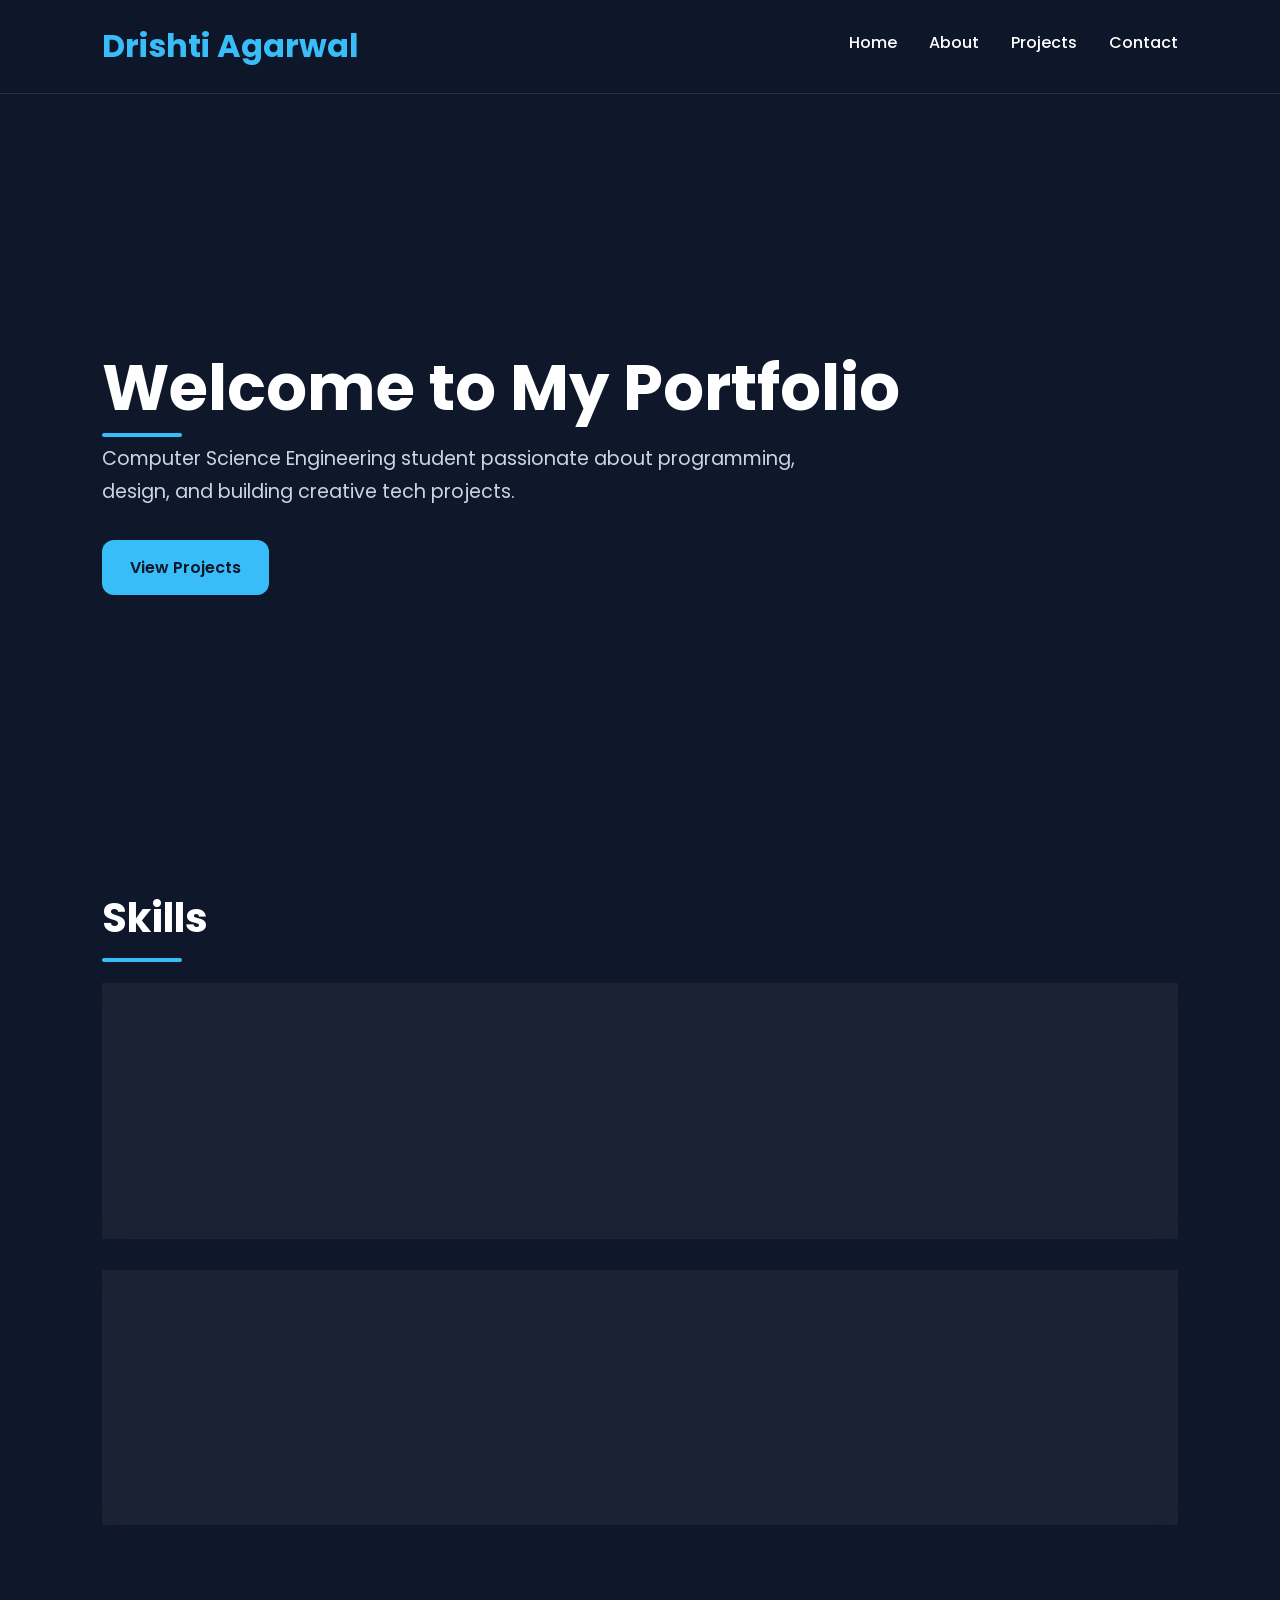
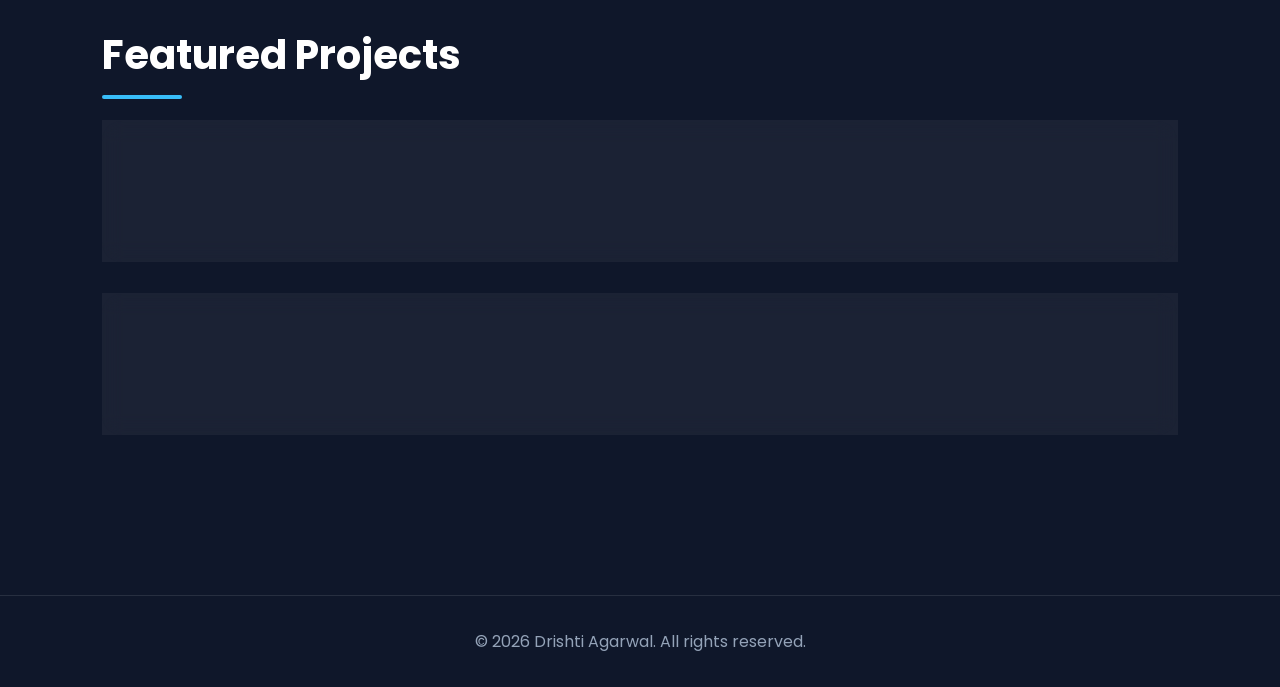
==== index.html @ 83ff3079 "Add files via upload" ====
<!DOCTYPE html>
<html lang="en">
<head>
  <meta charset="UTF-8" />
  <meta name="viewport" content="width=device-width, initial-scale=1.0" />

  <!-- SEO -->
  <title>Drishti Agarwal | Portfolio</title>
  <meta
    name="description"
    content="Personal portfolio website of Drishti Agarwal showcasing projects, skills, achievements, and contact information."
  />
  <meta
    name="keywords"
    content="portfolio, web developer, C programming, projects, student portfolio"
  />
  <meta name="author" content="Drishti Agarwal" />

  <!-- Open Graph -->
  <meta property="og:title" content="Drishti Agarwal Portfolio" />
  <meta
    property="og:description"
    content="Accessible and semantic portfolio website."
  />
  <meta property="og:type" content="website" />

  <link rel="stylesheet" href="style.css" />
</head>

<body>

  <!-- Skip Navigation -->
  <a class="skip-link" href="#main-content">Skip to main content</a>

  <!-- HEADER -->
  <header role="banner">
    <nav aria-label="Primary Navigation">
      <div class="logo">
        <h1>Drishti Agarwal</h1>
      </div>

      <ul class="nav-links">
        <li><a href="index.html" aria-current="page">Home</a></li>
        <li><a href="about.html">About</a></li>
        <li><a href="projects.html">Projects</a></li>
        <li><a href="contact.html">Contact</a></li>
      </ul>
    </nav>
  </header>

  <!-- MAIN -->
  <main id="main-content">

    <!-- HERO -->
    <section aria-labelledby="hero-heading">
      <h2 id="hero-heading">Welcome to My Portfolio</h2>

      <p>
        Computer Science Engineering student passionate about programming,
        design, and building creative tech projects.
      </p>

      <a href="projects.html" class="button">View Projects</a>
    </section>

    <!-- SKILLS -->
    <section aria-labelledby="skills-heading">
      <h2 id="skills-heading">Skills</h2>

      <article>
        <h3>Programming Languages</h3>
        <ul>
          <li>C</li>
          <li>C++</li>
          <li>Python</li>
          <li>Java</li>
        </ul>
      </article>

      <article>
        <h3>Tools & Technologies</h3>
        <ul>
          <li>Arduino</li>
          <li>HTML5</li>
          <li>CSS3</li>
          <li>Git & GitHub</li>
        </ul>
      </article>
    </section>

    <!-- FEATURED PROJECTS -->
    <section aria-labelledby="featured-projects-heading">
      <h2 id="featured-projects-heading">Featured Projects</h2>

      <article>
        <h3>Arduino Traffic Light Simulator</h3>
        <p>
          A simulation project using Arduino and LEDs to mimic real-world
          traffic control systems.
        </p>
      </article>

      <article>
        <h3>DC Motor Speed Controller</h3>
        <p>
          Built a PWM-based motor speed control system using Arduino.
        </p>
      </article>
    </section>

  </main>

  <!-- FOOTER -->
  <footer>
    <p>&copy; 2026 Drishti Agarwal. All rights reserved.</p>
  </footer>

</body>
</html>
---- style.css ----
/* =========================
MODERN PORTFOLIO CSS
========================= */

@import url('https://fonts.googleapis.com/css2?family=Poppins:wght@300;400;500;600;700&display=swap');

*{
    margin:0;
    padding:0;
    box-sizing:border-box;
}

html{
    scroll-behavior:smooth;
}

body{
    font-family:'Poppins',sans-serif;
    background:#0f172a;
    color:white;
    line-height:1.7;
}

/* SKIP LINK */
.skip-link{
    position:absolute;
    left:-999px;
    top:10px;
    background:white;
    color:black;
    padding:10px;
    z-index:1000;
}

.skip-link:focus{
    left:10px;
}

/* HEADER */
header{
    position:sticky;
    top:0;
    z-index:1000;
    background:rgba(15,23,42,0.95);
    backdrop-filter:blur(10px);
    border-bottom:1px solid rgba(255,255,255,0.1);
}

nav{
    display:flex;
    justify-content:space-between;
    align-items:center;
    padding:1.2rem 8%;
}

.logo h1{
    font-size:2rem;
    color:#38bdf8;
}

.nav-links{
    display:flex;
    gap:2rem;
    list-style:none;
}

.nav-links a{
    color:white;
    text-decoration:none;
    font-weight:500;
    transition:0.3s;
}

.nav-links a:hover,
.nav-links a:focus{
    color:#38bdf8;
}

/* MAIN */
main{
    padding:4rem 8%;
}

/* HERO SECTION */
section:first-child{
    min-height:70vh;
    display:flex;
    flex-direction:column;
    justify-content:center;
}

#hero-heading{
    font-size:4rem;
    margin-bottom:1rem;
    line-height:1.2;
}

section:first-child p{
    font-size:1.2rem;
    max-width:700px;
    color:#cbd5e1;
    margin-bottom:2rem;
}

/* BUTTON */
.button,
button{
    background:#38bdf8;
    color:#0f172a;
    border:none;
    padding:14px 28px;
    border-radius:12px;
    font-weight:600;
    text-decoration:none;
    width:fit-content;
    transition:0.3s;
    cursor:pointer;
}

.button:hover,
button:hover{
    transform:translateY(-3px);
    box-shadow:0 10px 25px rgba(56,189,248,0.4);
}

/* SECTION HEADINGS */
section{
    margin-bottom:6rem;
}

section h2{
    font-size:2.5rem;
    margin-bottom:2rem;
    position:relative;
}

section h2::after{
    content:'';
    width:80px;
    height:4px;
    background:#38bdf8;
    position:absolute;
    left:0;
    bottom:-10px;
    border-radius:10px;
}

/* CARDS */
article{
    background:rgba(255,255,255,0.05);
    border:1px solid rgba(255,255,255,0.08);
    padding:2rem;
    border-radius:20px;
    margin-bottom:2rem;
    transition:0.3s;
    backdrop-filter:blur(10px);
}

article:hover{
    transform:translateY(-8px);
    border-color:#38bdf8;
    box-shadow:0 15px 30px rgba(0,0,0,0.3);
}

article h3{
    margin-bottom:1rem;
    color:#38bdf8;
}

/* LISTS */
ul{
    padding-left:1.2rem;
}

li{
    margin-bottom:0.5rem;
}

/* FORM */
form{
    max-width:700px;
}

.form-group{
    margin-bottom:1.5rem;
}

label{
    display:block;
    margin-bottom:0.5rem;
    font-weight:500;
}

input,
textarea{
    width:100%;
    padding:14px;
    border-radius:12px;
    border:1px solid rgba(255,255,255,0.1);
    background:rgba(255,255,255,0.05);
    color:white;
    font-size:1rem;
}

input:focus,
textarea:focus{
    outline:none;
    border-color:#38bdf8;
    box-shadow:0 0 10px rgba(56,189,248,0.4);
}

/* FOOTER */
footer{
    text-align:center;
    padding:2rem;
    border-top:1px solid rgba(255,255,255,0.1);
    color:#94a3b8;
}

/* RESPONSIVE */
@media(max-width:768px){

    nav{
        flex-direction:column;
        gap:1rem;
    }

    .nav-links{
        flex-wrap:wrap;
        justify-content:center;
    }

    #hero-heading{
        font-size:2.5rem;
    }

    section h2{
        font-size:2rem;
    }
}
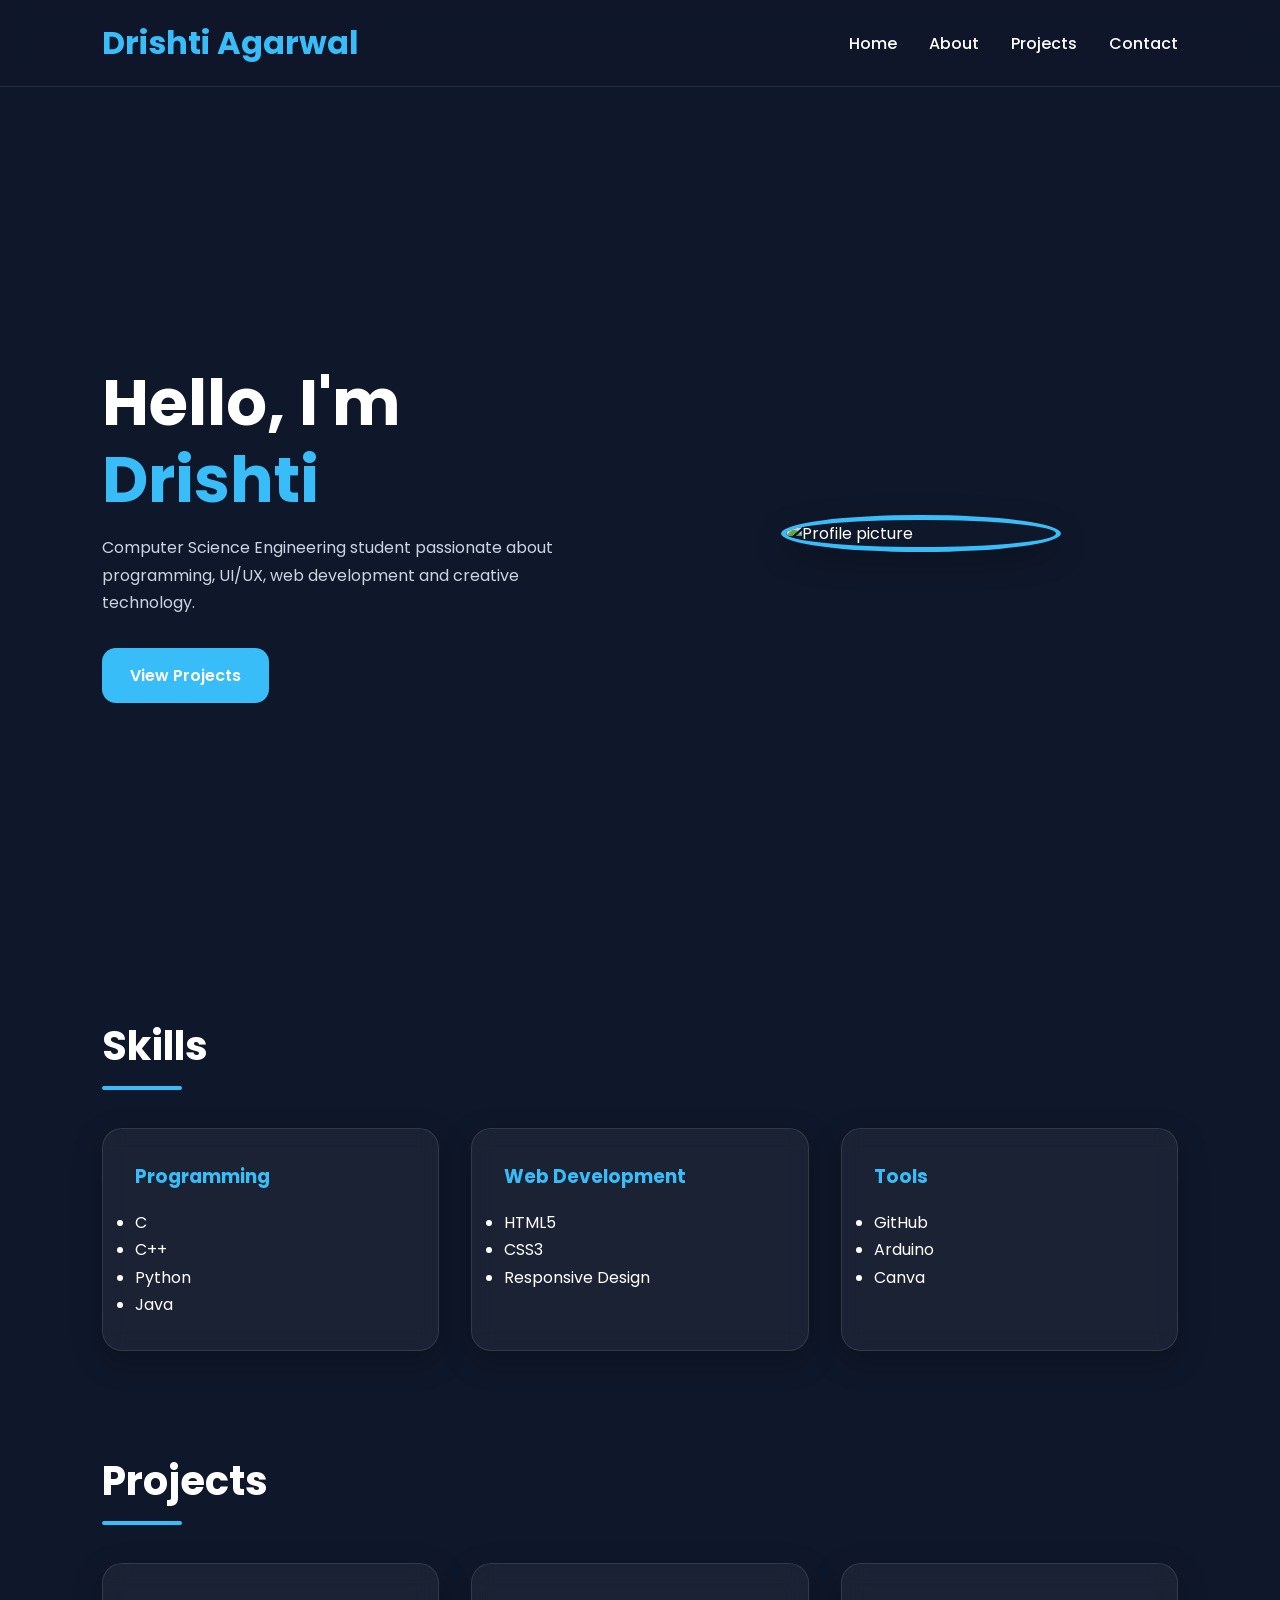
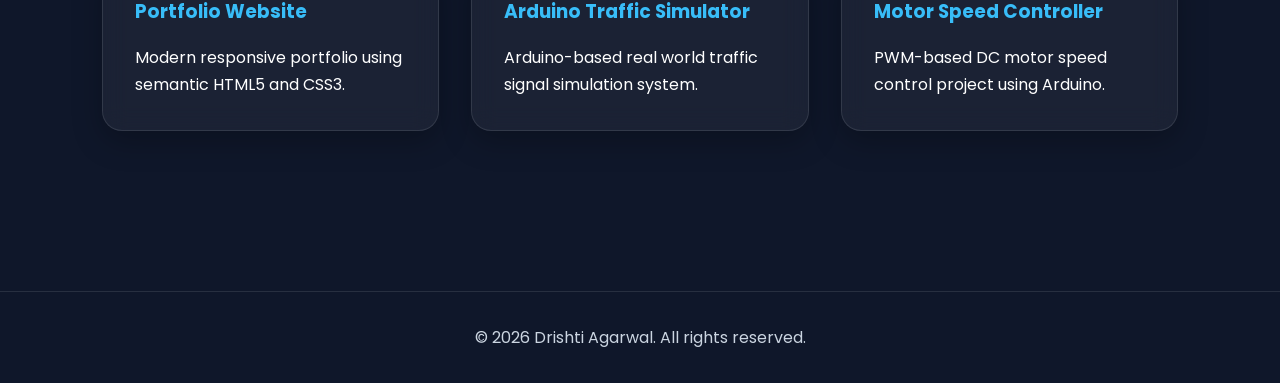
==== commit 14f2599c: "Add files via upload" ====
--- a/index.html
+++ b/index.html
@@ -27,7 +27,21 @@
 
   <link rel="stylesheet" href="style.css" />
 </head>
+<script>
 
+const toggleButton = document.createElement("button");
+
+toggleButton.innerText = "Toggle Theme";
+
+toggleButton.classList.add("theme-toggle");
+
+document.querySelector("nav").appendChild(toggleButton);
+
+toggleButton.addEventListener("click", () => {
+    document.body.classList.toggle("light-mode");
+});
+
+</script>
 <body>
 
   <!-- Skip Navigation -->
@@ -50,66 +64,109 @@
   </header>
 
   <!-- MAIN -->
-  <main id="main-content">
+ <main id="main-content">
 
     <!-- HERO -->
-    <section aria-labelledby="hero-heading">
-      <h2 id="hero-heading">Welcome to My Portfolio</h2>
+    <section class="hero">
 
-      <p>
-        Computer Science Engineering student passionate about programming,
-        design, and building creative tech projects.
-      </p>
+        <div class="hero-text">
+            <h2>Hello, I'm <span>Drishti</span></h2>
 
-      <a href="projects.html" class="button">View Projects</a>
+            <p>
+                Computer Science Engineering student passionate about
+                programming, UI/UX, web development and creative technology.
+            </p>
+
+            <a href="projects.html" class="button">
+                View Projects
+            </a>
+        </div>
+
+        <div class="hero-image">
+            <img src="https://via.placeholder.com/300"
+                 alt="Profile picture">
+        </div>
+
     </section>
 
     <!-- SKILLS -->
-    <section aria-labelledby="skills-heading">
-      <h2 id="skills-heading">Skills</h2>
+    <section>
 
-      <article>
-        <h3>Programming Languages</h3>
-        <ul>
-          <li>C</li>
-          <li>C++</li>
-          <li>Python</li>
-          <li>Java</li>
-        </ul>
-      </article>
+        <h2 class="section-title">Skills</h2>
 
-      <article>
-        <h3>Tools & Technologies</h3>
-        <ul>
-          <li>Arduino</li>
-          <li>HTML5</li>
-          <li>CSS3</li>
-          <li>Git & GitHub</li>
-        </ul>
-      </article>
+        <div class="skills-grid">
+
+            <article class="skill-card">
+                <h3>Programming</h3>
+
+                <ul>
+                    <li>C</li>
+                    <li>C++</li>
+                    <li>Python</li>
+                    <li>Java</li>
+                </ul>
+            </article>
+
+            <article class="skill-card">
+                <h3>Web Development</h3>
+
+                <ul>
+                    <li>HTML5</li>
+                    <li>CSS3</li>
+                    <li>Responsive Design</li>
+                </ul>
+            </article>
+
+            <article class="skill-card">
+                <h3>Tools</h3>
+
+                <ul>
+                    <li>GitHub</li>
+                    <li>Arduino</li>
+                    <li>Canva</li>
+                </ul>
+            </article>
+
+        </div>
+
     </section>
 
-    <!-- FEATURED PROJECTS -->
-    <section aria-labelledby="featured-projects-heading">
-      <h2 id="featured-projects-heading">Featured Projects</h2>
+    <!-- PROJECTS -->
+    <section>
 
-      <article>
-        <h3>Arduino Traffic Light Simulator</h3>
-        <p>
-          A simulation project using Arduino and LEDs to mimic real-world
-          traffic control systems.
-        </p>
-      </article>
+        <h2 class="section-title">Projects</h2>
 
-      <article>
-        <h3>DC Motor Speed Controller</h3>
-        <p>
-          Built a PWM-based motor speed control system using Arduino.
-        </p>
-      </article>
+        <div class="projects-grid">
+
+            <article class="project-card">
+                <h3>Portfolio Website</h3>
+
+                <p>
+                    Modern responsive portfolio using semantic HTML5 and CSS3.
+                </p>
+            </article>
+
+            <article class="project-card">
+                <h3>Arduino Traffic Simulator</h3>
+
+                <p>
+                    Arduino-based real world traffic signal simulation system.
+                </p>
+            </article>
+
+            <article class="project-card">
+                <h3>Motor Speed Controller</h3>
+
+                <p>
+                    PWM-based DC motor speed control project using Arduino.
+                </p>
+            </article>
+
+        </div>
+
     </section>
 
-  </main>
+</main>
 
   <!-- FOOTER -->
   <footer>
--- a/style.css
+++ b/style.css
@@ -1,9 +1,51 @@
-/* =========================
-MODERN PORTFOLIO CSS
-========================= */
-
-@import url('https://fonts.googleapis.com/css2?family=Poppins:wght@300;400;500;600;700&display=swap');
-
+/* ===================================
+ADVANCED RESPONSIVE PORTFOLIO CSS
+=================================== */
+
+/* GOOGLE FONT */
+@import url('https://fonts.googleapis.com/css2?family=Poppins:wght@300;400;500;600;700;800&display=swap');
+
+/* CSS VARIABLES */
+:root{
+
+    /* COLORS */
+    --bg-color:#0f172a;
+    --secondary-bg:#111827;
+    --card-bg:rgba(255,255,255,0.05);
+
+    --text-color:#ffffff;
+    --secondary-text:#cbd5e1;
+
+    --primary-color:#38bdf8;
+    --border-color:rgba(255,255,255,0.1);
+
+    /* SHADOW */
+    --shadow:0 10px 30px rgba(0,0,0,0.25);
+
+    /* BORDER */
+    --radius:20px;
+
+    /* TRANSITION */
+    --transition:0.3s ease;
+}
+
+/* LIGHT MODE */
+.light-mode{
+
+    --bg-color:#f8fafc;
+    --secondary-bg:#ffffff;
+    --card-bg:rgba(255,255,255,0.8);
+
+    --text-color:#0f172a;
+    --secondary-text:#334155;
+
+    --primary-color:#0284c7;
+    --border-color:rgba(0,0,0,0.08);
+
+    --shadow:0 10px 25px rgba(0,0,0,0.08);
+}
+
+/* RESET */
 *{
     margin:0;
     padding:0;
@@ -16,12 +58,13 @@
 
 body{
     font-family:'Poppins',sans-serif;
-    background:#0f172a;
-    color:white;
+    background:var(--bg-color);
+    color:var(--text-color);
     line-height:1.7;
-}
-
-/* SKIP LINK */
+    transition:var(--transition);
+}
+
+/* ACCESSIBILITY */
 .skip-link{
     position:absolute;
     left:-999px;
@@ -29,155 +72,255 @@
     background:white;
     color:black;
     padding:10px;
-    z-index:1000;
+    z-index:9999;
 }
 
 .skip-link:focus{
     left:10px;
 }
 
-/* HEADER */
+/* =====================
+HEADER
+===================== */
+
 header{
     position:sticky;
     top:0;
     z-index:1000;
-    background:rgba(15,23,42,0.95);
-    backdrop-filter:blur(10px);
-    border-bottom:1px solid rgba(255,255,255,0.1);
+    background:rgba(15,23,42,0.8);
+    backdrop-filter:blur(12px);
+    border-bottom:1px solid var(--border-color);
 }
 
 nav{
+
+    /* FLEXBOX */
     display:flex;
     justify-content:space-between;
     align-items:center;
-    padding:1.2rem 8%;
+
+    padding:1rem 6%;
 }
 
 .logo h1{
+    color:var(--primary-color);
     font-size:2rem;
-    color:#38bdf8;
+    font-weight:700;
 }
 
 .nav-links{
+    list-style:none;
+
+    /* FLEXBOX */
     display:flex;
     gap:2rem;
-    list-style:none;
 }
 
 .nav-links a{
+    color:var(--text-color);
+    text-decoration:none;
+    font-weight:500;
+    transition:var(--transition);
+    position:relative;
+}
+
+.nav-links a::after{
+    content:'';
+    position:absolute;
+    left:0;
+    bottom:-5px;
+    width:0%;
+    height:2px;
+    background:var(--primary-color);
+    transition:var(--transition);
+}
+
+.nav-links a:hover::after,
+.nav-links a:focus::after{
+    width:100%;
+}
+
+/* THEME BUTTON */
+.theme-toggle{
+    background:var(--primary-color);
+    color:white;
+    border:none;
+    padding:10px 18px;
+    border-radius:10px;
+    cursor:pointer;
+    font-weight:600;
+}
+
+/* =====================
+MAIN
+===================== */
+
+main{
+    padding:3rem 6%;
+}
+
+/* =====================
+HERO SECTION
+===================== */
+
+.hero{
+
+    /* CSS GRID */
+    display:grid;
+    grid-template-columns:1fr;
+    gap:3rem;
+    align-items:center;
+
+    min-height:85vh;
+}
+
+.hero-text h2{
+    font-size:3rem;
+    line-height:1.2;
+    margin-bottom:1rem;
+}
+
+.hero-text span{
+    color:var(--primary-color);
+}
+
+.hero-text p{
+    color:var(--secondary-text);
+    margin-bottom:2rem;
+    max-width:600px;
+}
+
+/* BUTTONS */
+.button{
+    display:inline-block;
+    padding:14px 28px;
+    background:var(--primary-color);
     color:white;
     text-decoration:none;
-    font-weight:500;
-    transition:0.3s;
-}
-
-.nav-links a:hover,
-.nav-links a:focus{
-    color:#38bdf8;
-}
-
-/* MAIN */
-main{
-    padding:4rem 8%;
-}
-
-/* HERO SECTION */
-section:first-child{
-    min-height:70vh;
+    border-radius:14px;
+    font-weight:600;
+    transition:var(--transition);
+}
+
+.button:hover{
+    transform:translateY(-5px);
+    box-shadow:0 15px 30px rgba(56,189,248,0.3);
+}
+
+/* HERO IMAGE */
+.hero-image{
+
+    /* FLEXBOX */
     display:flex;
-    flex-direction:column;
     justify-content:center;
 }
 
-#hero-heading{
-    font-size:4rem;
-    margin-bottom:1rem;
-    line-height:1.2;
-}
-
-section:first-child p{
-    font-size:1.2rem;
-    max-width:700px;
-    color:#cbd5e1;
-    margin-bottom:2rem;
-}
-
-/* BUTTON */
-.button,
-button{
-    background:#38bdf8;
-    color:#0f172a;
-    border:none;
-    padding:14px 28px;
-    border-radius:12px;
-    font-weight:600;
-    text-decoration:none;
-    width:fit-content;
-    transition:0.3s;
-    cursor:pointer;
-}
-
-.button:hover,
-button:hover{
-    transform:translateY(-3px);
-    box-shadow:0 10px 25px rgba(56,189,248,0.4);
-}
-
-/* SECTION HEADINGS */
+.hero-image img{
+    width:280px;
+    border-radius:50%;
+    border:5px solid var(--primary-color);
+    box-shadow:var(--shadow);
+}
+
+/* =====================
+SECTION STYLING
+===================== */
+
 section{
     margin-bottom:6rem;
 }
 
-section h2{
+.section-title{
     font-size:2.5rem;
-    margin-bottom:2rem;
+    margin-bottom:3rem;
     position:relative;
 }
 
-section h2::after{
+.section-title::after{
     content:'';
-    width:80px;
-    height:4px;
-    background:#38bdf8;
     position:absolute;
     left:0;
     bottom:-10px;
+    width:80px;
+    height:4px;
     border-radius:10px;
-}
-
-/* CARDS */
-article{
-    background:rgba(255,255,255,0.05);
-    border:1px solid rgba(255,255,255,0.08);
+    background:var(--primary-color);
+}
+
+/* =====================
+SKILLS GRID
+===================== */
+
+.skills-grid{
+
+    /* CSS GRID */
+    display:grid;
+    grid-template-columns:1fr;
+    gap:2rem;
+}
+
+.skill-card{
+    background:var(--card-bg);
+    border:1px solid var(--border-color);
+    backdrop-filter:blur(10px);
+
     padding:2rem;
-    border-radius:20px;
-    margin-bottom:2rem;
-    transition:0.3s;
-    backdrop-filter:blur(10px);
-}
-
-article:hover{
+    border-radius:var(--radius);
+
+    transition:var(--transition);
+
+    box-shadow:var(--shadow);
+}
+
+.skill-card:hover{
     transform:translateY(-8px);
-    border-color:#38bdf8;
-    box-shadow:0 15px 30px rgba(0,0,0,0.3);
-}
-
-article h3{
+    border-color:var(--primary-color);
+}
+
+.skill-card h3{
     margin-bottom:1rem;
-    color:#38bdf8;
-}
-
-/* LISTS */
-ul{
-    padding-left:1.2rem;
-}
-
-li{
-    margin-bottom:0.5rem;
-}
-
-/* FORM */
-form{
+    color:var(--primary-color);
+}
+
+/* =====================
+PROJECT GRID
+===================== */
+
+.projects-grid{
+
+    /* CSS GRID */
+    display:grid;
+    grid-template-columns:1fr;
+    gap:2rem;
+}
+
+.project-card{
+    background:var(--card-bg);
+    border:1px solid var(--border-color);
+
+    padding:2rem;
+    border-radius:var(--radius);
+
+    transition:var(--transition);
+
+    backdrop-filter:blur(12px);
+    box-shadow:var(--shadow);
+}
+
+.project-card:hover{
+    transform:translateY(-10px);
+}
+
+.project-card h3{
+    margin-bottom:1rem;
+    color:var(--primary-color);
+}
+
+/* =====================
+CONTACT FORM
+===================== */
+
+.contact-form{
     max-width:700px;
 }
 
@@ -195,30 +338,87 @@
 textarea{
     width:100%;
     padding:14px;
-    border-radius:12px;
-    border:1px solid rgba(255,255,255,0.1);
-    background:rgba(255,255,255,0.05);
-    color:white;
+
+    border-radius:14px;
+    border:1px solid var(--border-color);
+
+    background:var(--secondary-bg);
+    color:var(--text-color);
+
     font-size:1rem;
+
+    transition:var(--transition);
 }
 
 input:focus,
 textarea:focus{
     outline:none;
-    border-color:#38bdf8;
-    box-shadow:0 0 10px rgba(56,189,248,0.4);
-}
-
-/* FOOTER */
+    border-color:var(--primary-color);
+    box-shadow:0 0 15px rgba(56,189,248,0.25);
+}
+
+/* =====================
+FOOTER
+===================== */
+
 footer{
     text-align:center;
     padding:2rem;
-    border-top:1px solid rgba(255,255,255,0.1);
-    color:#94a3b8;
-}
-
-/* RESPONSIVE */
-@media(max-width:768px){
+    border-top:1px solid var(--border-color);
+    color:var(--secondary-text);
+}
+
+/* =====================
+TABLET RESPONSIVE
+===================== */
+
+@media(min-width:768px){
+
+    .hero{
+        grid-template-columns:1fr 1fr;
+    }
+
+    .skills-grid{
+        grid-template-columns:repeat(2,1fr);
+    }
+
+    .projects-grid{
+        grid-template-columns:repeat(2,1fr);
+    }
+
+    .hero-text h2{
+        font-size:4rem;
+    }
+}
+
+/* =====================
+DESKTOP RESPONSIVE
+===================== */
+
+@media(min-width:1024px){
+
+    .skills-grid{
+        grid-template-columns:repeat(3,1fr);
+    }
+
+    .projects-grid{
+        grid-template-columns:repeat(3,1fr);
+    }
+
+    main{
+        padding:4rem 8%;
+    }
+
+    nav{
+        padding:1rem 8%;
+    }
+}
+
+/* =====================
+MOBILE RESPONSIVE
+===================== */
+
+@media(max-width:600px){
 
     nav{
         flex-direction:column;
@@ -228,13 +428,37 @@
     .nav-links{
         flex-wrap:wrap;
         justify-content:center;
-    }
-
-    #hero-heading{
-        font-size:2.5rem;
-    }
-
-    section h2{
+        gap:1rem;
+    }
+
+    .hero-text h2{
+        font-size:2.3rem;
+    }
+
+    .section-title{
         font-size:2rem;
     }
+}
+
+/* =====================
+ANIMATIONS
+===================== */
+
+@keyframes fadeInUp{
+
+    from{
+        opacity:0;
+        transform:translateY(40px);
+    }
+
+    to{
+        opacity:1;
+        transform:translateY(0);
+    }
+}
+
+.hero,
+.skill-card,
+.project-card{
+    animation:fadeInUp 0.8s ease;
 }
